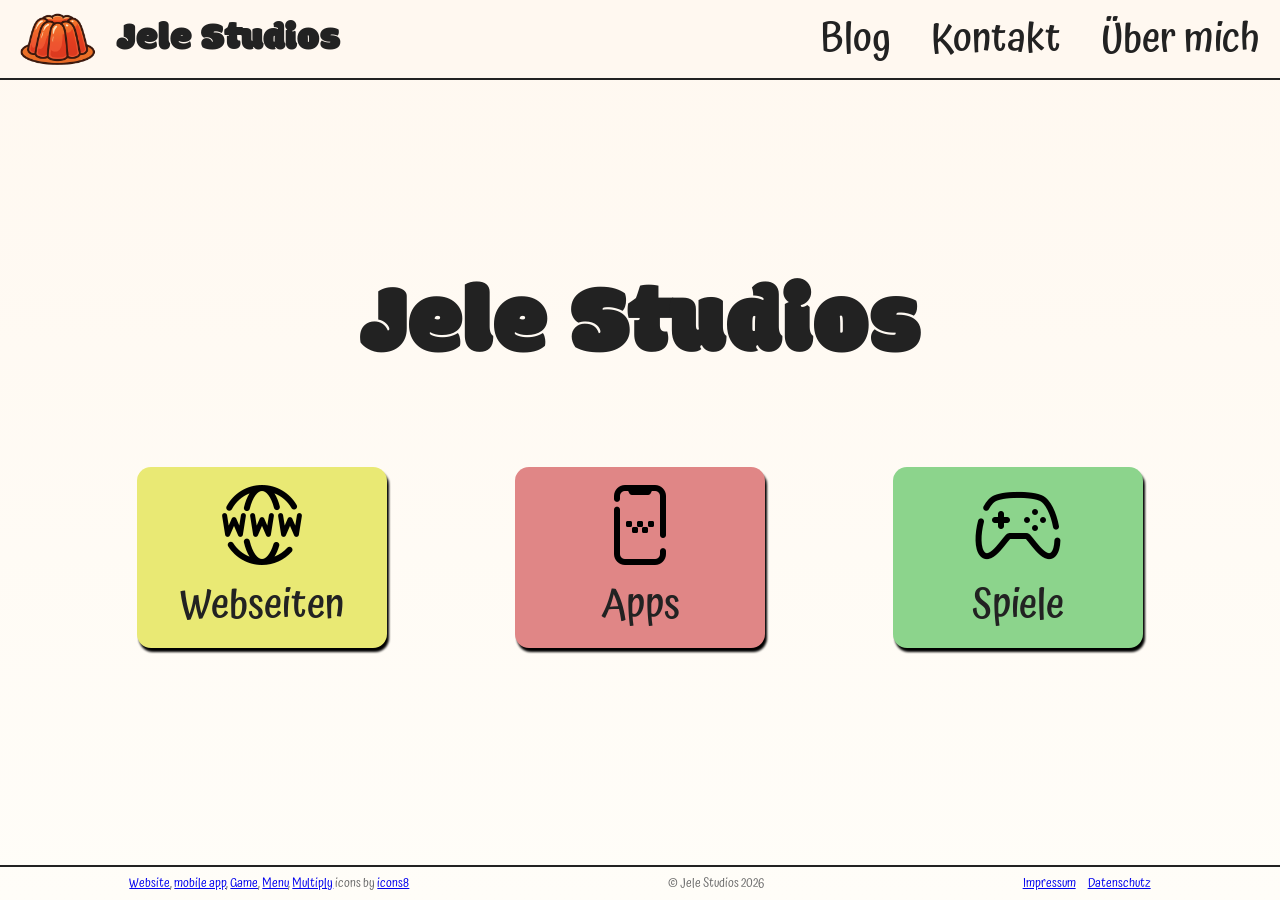
==== index.html @ 3fee3f1b "Add privacy and project pages with dynamic content rendering - Created privacy.html and privacy.js f" ====
<!doctype html>
<html lang="de">
  <head>
    <meta charset="utf-8" />
    <meta name="viewport" content="width=device-width,initial-scale=1" />
    <title>Jele Studios</title>

    <link rel="preconnect" href="https://fonts.googleapis.com" />
    <link rel="preconnect" href="https://fonts.gstatic.com" crossorigin />
    <link
      href="https://fonts.googleapis.com/css2?family=Atma:wght@300;400;500;600;700&family=Modak&display=swap"
      rel="stylesheet"
    />

    <link href="styles.css" rel="stylesheet" />
    <link rel="icon" href="icons/symbol512_transparent.ico" />
    <script src="index.js"></script>
  </head>
  <body>
    <header>
      <div class="logo-name">
        <a href="index.html">
          <img class="logo" src="icons/symbol512_transparent.png" />
          <h1 style="font-size: 40px">Jele Studios</h1>
        </a>
      </div>
      <nav id="nav">
        <div class="blog">
          <a href="blog.html"><h2>Blog</h2></a>
        </div>
        <div class="contact">
          <a href="kontakt.html"><h2>Kontakt</h2></a>
        </div>
        <div class="about">
          <a href="uebermich.html"><h2>Über mich</h2></a>
        </div>
        <div class="mobile-only">
          <hr style="border: 1px solid black; margin-inline: 20vw" />

          <div class="muted">
            <a href="Impressum.html"><h2>Impressum</h2></a>
          </div>
          <div class="muted">
            <a href="Datenschutz.html"><h2>Datenschutz</h2></a>
          </div>
          <div class="muted" style="justify-self: center">
            © Jele Studios 2026
          </div>
        </div>
      </nav>
      <button class="toggle">
        <img
          class="icon"
          src="icons/icons8-menu-96.png"
          onClick="document.getElementById('nav').style.display == 'block' ? document.getElementById('nav').style.display = 'none' : document.getElementById('nav').style.display = 'block'"
        />
      </button>
    </header>

    <main>
      <section class="overview section">
        <h1 style="font-size: 100px">Jele Studios</h1>
        <div class="container overview">
          <div class="websites">
            <a href="#webseiten"
              ><img src="icons/icons8-website-96.png" />
              <h2>Webseiten</h2></a
            >
          </div>
          <div class="apps">
            <a href="#apps"
              ><img src="icons/icons8-mobile-app-96.png" />
              <h2>Apps</h2></a
            >
          </div>
          <div class="games">
            <a href="#spiele"
              ><img src="icons/icons8-game-96.png" />
              <h2>Spiele</h2></a
            >
          </div>
        </div>
      </section>
      <!-- Webseiten -->
      <section class="section" id="webseiten">
        <h2>Webseiten</h2>
        <div class="container">
          <div class="card">
            <div class="placeholder">Noch kein Bild verfügbar</div>
            <div class="infos">
              <h3>energie-bewusstsein.de</h3>
              <div class="tech">Tech: HTML, CSS, JS, three.js, Blender</div>
              <p class="muted">
                Interaktives 3D-Modell und Wissensartikel zu Energie, Mobilität
                und mehr
              </p>
              <div class="actions">
                <dialog closedby="any" id="Energiebewusstsein" class="dialog">
                  <button
                    class="iconButton closeButton"
                    commandfor="Energiebewusstsein"
                    command="close"
                  >
                    <img class="icon" src="icons/icons8-multiply-96.png" />
                  </button>
                  <dialog-title>Details zu energie-bewusstsein.de</dialog-title>
                  <dialog-content>
                    <hr />
                    <h2>Idee und Entwicklung</h2>
                    <p>
                      Eine auf altem PHP basierte Webseite zum Thema
                      Energiebewusstsein ist in ein neues Infoportal verwandelt
                      worden. Das Kernelement ist ein interaktives 3D-Modell
                      eines Hauses mit Blender, das mit Hilfe von three.js und
                      Raycasting Tipps und Infos zu angesprochenen Elementen im
                      Modell gibt, um Nutzer zu helfen Energie, wie Strom und
                      Wasser, und folglich Kosten zu sparen.
                    </p>
                    <p>
                      Das Design wurde in Figma erstellt und zeigt drei
                      Versionen. Die finale Version wurde dann jeweils im Dark
                      Mode und in mobiler Ansicht erstellt. Links unten befindet
                      sich außerdem ein Style Guide zur Website.
                    </p>
                    <iframe
                      style="border: 1px solid rgba(0, 0, 0, 0.1)"
                      width="800"
                      height="450"
                      src="https://www.figma.com/embed?embed_host=share&url=https%3A%2F%2Fwww.figma.com%2Ffile%2FLR6TZ01XHfAm4ttpKgtgdT%2FEnergie-bewusstsein%3Fnode-id%3D0%253A1%26t%3Dx5LE9SOw8yQgk5oz-1"
                      allowfullscreen
                    ></iframe>

                    <h2>Version 2</h2>
                    <p>
                      Nach Abschluss der Bachelorarbeit und des Studiums verlief
                      sich das Projekt. Ich war aber lange nicht zufrieden
                      damit. Daher habe ich die version 2 entwickelt, bei der
                      sich das Modell und die Informationen nicht eine Seite
                      teilen, sondern das Modell seperat aufrufbar ist. Nach
                      eingehender Überlegung wurde das Modell entfernt, da es zu
                      viele Ressourcen im Browser verbraucht. Sollte in Zukunft
                      eine leichtere, schnellere Methode möglich sein, kann das
                      Modell wieder eingebunden werden.
                    </p>
                  </dialog-content>
                </dialog>
                <button
                  class="details"
                  command="show-modal"
                  commandfor="Energiebewusstsein"
                >
                  Details
                </button>
                <button class="liveLink">
                  <a href="projects/project.html?project=energie-bewusstsein"
                    >Zur Seite</a
                  >
                </button>
              </div>
            </div>
          </div>
          <div class="card">
            <div class="placeholder">Noch kein Bild verfügbar</div>
            <div class="infos">
              <h3>wanderclub-edelweiss.de</h3>
              <div class="tech">Tech: Wordpress</div>
              <p class="muted">
                Neue UX+UI implementiert mit angepasstem Wordpress-Template
              </p>
              <div class="actions">
                <dialog closedby="any" id="wanderclub" class="dialog">
                  <button
                    class="iconButton closeButton"
                    commandfor="wanderclub"
                    command="close"
                  >
                    <img class="icon" src="icons/icons8-multiply-96.png" />
                  </button>
                  <dialog-title
                    >Details zu wanderclub-edelweiss.de</dialog-title
                  >
                  <dialog-content>
                    <hr />
                    <h2>Was ist der Wanderclub Edelweiß</h2>
                    <p>
                      Der Wanderclub Edelweiß ist ein Verein in Sankt Ingbert -
                      Rohrbach, der jeden Monat Wandererungen und jährlich Feste
                      anbietet. Jede Woche finden sich zahlreiche Mitglieder und
                      Nicht-Mitglieder in der Wanderhütte ein.
                    </p>
                    <h2>Idee</h2>
                    <p>
                      Als Tochter des Schriftführers und des Verantwortlichen
                      für die Website, habe ich eine neue Version der Website
                      erstellt, die auch für jüngere und neue Mitglieder
                      interessant gestaltet ist.
                    </p>
                    <h2>Ergebnis</h2>
                  </dialog-content>
                </dialog>
                <button
                  class="details"
                  command="show-modal"
                  commandfor="wanderclub"
                >
                  Details
                </button>
                <button class="liveLink">
                  <a href="projects/project.html?project=wanderclub-edelweiss"
                    >Zur Seite</a
                  >
                </button>
              </div>
            </div>
          </div>
          <div class="card">
            <img class="image" src="images/ineedbeach.png" />
            <div class="infos">
              <h3>I need beach</h3>
              <div class="tech">Tech: HTML, CSS, JS, leaflet.js</div>
              <p class="muted">
                Web-App mit Leaflet zur Suche nach Stränden in der Umgebung
              </p>
              <div class="actions">
                <dialog closedby="any" id="beach" class="dialog">
                  <button
                    class="iconButton closeButton"
                    commandfor="beach"
                    command="close"
                  >
                    <img class="icon" src="icons/icons8-multiply-96.png" />
                  </button>
                  <dialog-title>Details zu I neeed beach</dialog-title>
                  <dialog-content>
                    <hr />
                    <h2>Idee</h2>
                    <p>
                      An einem heißen Sommertag will man doch nichts anderes als
                      an einen Strand zu fahren, das Meer zu sehen und die Sonne
                      zu genießen. Diese Webseite bietet die Möglichkeit Strände
                      in einem Radius zu suchen und verweist dann auf Google
                      Maps zur Navigation.
                    </p>
                    <h2>Ergebnis</h2>
                    <img class="image wide" src="images/ineedbeach.png" />
                    <h2>Technische Details</h2>
                    <p>
                      Das Grundgerüst wurde mit HTML, CSS und JS erstellt und
                      die Karte mit Leaflet.js implementiert. Bootstrap wurde
                      für das UI verwendet. Das Suchquery der POI ist mit
                      Overpass API und die Geodaten werden über OpenStreetMap
                      (OSM) und Nominatim abgefragt.
                    </p>
                  </dialog-content>
                </dialog>
                <button class="details" command="show-modal" commandfor="beach">
                  Details
                </button>
                <button class="liveLink">
                  <a href="projects/project.html?project=i-need-beach"
                    >Zur Seite</a
                  >
                </button>
              </div>
            </div>
          </div>
          <div class="card">
            <img class="image" src="images/countrysearch.png" />
            <div class="infos">
              <h3>Country Search / Länder Suche</h3>
              <div class="tech">Tech: React, TypeScript</div>
              <p class="muted">
                Suche und Filtern von Ländern für Urlaub oder Umzug
              </p>
              <div class="actions">
                <dialog closedby="any" id="countrysearch" class="dialog">
                  <button
                    class="iconButton closeButton"
                    commandfor="countrysearch"
                    command="close"
                  >
                    <img class="icon" src="icons/icons8-multiply-96.png" />
                  </button>
                  <dialog-title>Details zu Country Search</dialog-title>
                  <dialog-content>
                    <hr />
                    <h2>Idee</h2>
                    <p>
                      Der nächste Urlaub steht an, aber welches Land möchte man
                      besuchen? Die App bietet die Möglichkeit die Länder zu
                      filtern und zu finden. Auch wenn man umziehen möchte, kann
                      die Website helfen, das passende Land zu finden.
                      Informationen werden aus der eigenen Datenbank
                      https://github.com/Lenamm12/country_database genommen, die
                      auch noch erweitert wird.
                    </p>
                    <h2>Ergebnis</h2>
                    <img class="image wide" src="images/countrysearch.png" />
                    <h2>Technische Details</h2>
                    <p>
                      Das Grundgerüst wurde mit React mit TypeScript erstellt.
                      Das UI wird mit Material UI (MUI) implementiert.
                    </p>
                  </dialog-content>
                </dialog>
                <button
                  class="details"
                  command="show-modal"
                  commandfor="countrysearch"
                >
                  Details
                </button>
                <button class="liveLink">
                  <a href="projects/project.html?project=country-search"
                    >Zur Seite</a
                  >
                </button>
              </div>
            </div>
          </div>
        </div>
      </section>
      <!-- Apps-->
      <section class="section" id="apps">
        <h2>Apps</h2>
        <div class="container">
          <div class="card">
            <div class="statusbanner">Live</div>
            <img class="image" src="images/csv-to-healthconnect-icon.png" />
            <div class="infos">
              <h3>CSV to Health Connect</h3>
              <div class="tech">Framework: Flutter, Health Connect</div>
              <p class="muted">
                CSV-Import mit Spaltenzuordnung und Duplikatprüfung vor dem
                Upload
              </p>
              <div class="actions">
                <dialog
                  closedby="any"
                  id="csvtohealthconnect"
                  class="dialog"
                >
                  <button
                    class="iconButton closeButton"
                    commandfor="csvtohealthconnect"
                    command="close"
                  >
                    <img class="icon" src="icons/icons8-multiply-96.png" />
                  </button>
                  <dialog-title>Details zu CSV to Health Connect</dialog-title>
                  <dialog-content>
                    <hr />
                    <h2>Was ist CSV to Health Connect</h2>
                    <p>
                      Diese App importiert CSV-Daten in Google Health Connect.
                      Vor dem Upload können Spalten zugeordnet, Daten geprüft
                      und doppelte Einträge gefiltert werden.
                    </p>

                    <h2>Technische Details</h2>
                    <p>
                      Die App wurde mit Flutter entwickelt und nutzt die Health
                      Connect Schnittstelle auf Android.
                    </p>
                  </dialog-content>
                </dialog>
                <button
                  class="details"
                  command="show-modal"
                  commandfor="csvtohealthconnect"
                >
                  Details
                </button>
                <button class="liveLink">
                  <a href="projects/project.html?project=csv-to-healthconnect"
                    >Zur App</a
                  >
                </button>
              </div>
            </div>
          </div>
          <div class="card">
            <div class="statusbanner">In Arbeit</div>
            <div class="placeholder">Noch kein Bild verfügbar</div>
            <div class="infos">
              <h3>Mood Matrix</h3>
              <div class="tech">Framework: Flutter</div>
              <p class="muted">Stimmungstracker-App</p>
              <div class="actions">
                <dialog closedby="any" id="moodmatrix" class="dialog">
                  <button
                    class="iconButton closeButton"
                    commandfor="moodmatrix"
                    command="close"
                  >
                    <img class="icon" src="icons/icons8-multiply-96.png" />
                  </button>
                  <dialog-title>Details zu Mood Matrix</dialog-title>
                  <dialog-content>
                    <hr />
                    <h2>Was ist Mood Matrix</h2>
                    <p>
                      Es gibt viele Stimmungstracker auf dem Markt, aber
                      abgesehen von verschiedenen Designs unterschieden diese
                      sich vom Prinzip her kaum. Mood Matrix bietet statt dem
                      üblichen Strahl von gut bis schlecht, eine
                      differenziertere Möglichkeit. Stimmungen sind komplex und
                      manchmal lassen sich Stimmungen nicht in gut oder schlecht
                      einordnen. In der Psychologie gibt es daher schon lange
                      die Mood Matrix als hilfreiches Tool. Diese App bietet
                      auch anderen Menschen die Möglichkeit, ihre Stimmungen in
                      dieser Form zu erfassen.
                    </p>

                    <h2>Andere Stimmungstracker</h2>

                    <h2>Inspiration</h2>

                    <h2>Ergebnis</h2>

                    <h2>Technische Details</h2>
                    <p></p>
                  </dialog-content>
                </dialog>
                <button
                  class="details"
                  command="show-modal"
                  commandfor="moodmatrix"
                >
                  Details
                </button>
                <button class="liveLink">
                  <a href="projects/project.html?project=mood-matrix"
                    >Zur App</a
                  >
                </button>
              </div>
            </div>
          </div>
          <div class="card">
            <div class="statusbanner">In Arbeit</div>
            <div class="placeholder">Noch kein Bild verfügbar</div>
            <div class="infos">
              <h3>CareLog</h3>
              <div class="tech">Framework: Flutter</div>
              <p class="muted">Self care App mit Produktverwaltung</p>
              <div class="actions">
                <dialog closedby="any" id="carelog" class="dialog">
                  <button
                    class="iconButton closeButton"
                    commandfor="carelog"
                    command="close"
                  >
                    <img class="icon" src="icons/icons8-multiply-96.png" />
                  </button>
                  <dialog-title>Details zu CareLog</dialog-title>
                  <dialog-content>
                    <hr />
                    <h2>Was ist CareLog</h2>
                    <p>
                      Die grundsätzliche Idee entstand während des Studiums. In
                      einem Kurs sollte man als Abschluss-Projekt eine App mit
                      Flutter entwickeln. Ich habe mich dazu entschieden, eine
                      App zu entwickeln, die sich auf die Selbstpflege bezieht
                      und Produkte verwalten kann. Der Code war durch die
                      schnellen Flutter-Updates zwar in die Jahre gekommen, aber
                      die Idee blieb.
                    </p>

                    <h2>Notizen</h2>

                    <h2>Ergebnis</h2>

                    <h2>Technische Details</h2>
                  </dialog-content>
                </dialog>
                <button
                  class="details"
                  command="show-modal"
                  commandfor="carelog"
                >
                  Details
                </button>
                <button class="liveLink">
                  <a href="projects/project.html?project=carelog">Zur App</a>
                </button>
              </div>
            </div>
          </div>
        </div>
      </section>
      <!-- Spiele-->
      <section class="section" id="spiele">
        <h2>Spiele</h2>
        <div class="container">
          <div class="card">
            <div class="statusbanner">In Arbeit</div>
            <div class="placeholder">Noch kein Bild verfügbar</div>
            <div class="infos">
              <h3>Noch kein Titel</h3>
              <div class="tech">Engine: Godot</div>
              <p class="muted">3D-Würfel-Spiel</p>
              <div class="actions">
                <dialog closedby="any" id="wuerfel" class="dialog">
                  <button
                    class="iconButton closeButton"
                    commandfor="wuerfel"
                    command="close"
                  >
                    <img class="icon" src="icons/icons8-multiply-96.png" />
                  </button>
                  <dialog-title>Details zu 3D-Würfel-Spiel</dialog-title>
                  <dialog-content>
                    <hr />
                    <h2>Was ist das Spiel</h2>

                    <h2>Inspiration</h2>

                    <h2>Ergebnis</h2>

                    <h2>Technische Details</h2>
                  </dialog-content>
                </dialog>
                <button
                  class="details"
                  command="show-modal"
                  commandfor="wuerfel"
                >
                  Details
                </button>
                <button class="liveLink">
                  <a href="projects/project.html?project=cube-dice-game"
                    >Zum Spiel</a
                  >
                </button>
              </div>
            </div>
          </div>

          <div class="card">
            <div class="statusbanner">In Planung</div>
            <div class="placeholder">Noch kein Bild verfügbar</div>
            <div class="infos">
              <h3>Noch kein Titel</h3>
              <div class="tech">Engine: Godot</div>
              <p class="muted">
                Simulationsspiel mit Farming- und Fantasy-Elementen
              </p>
              <div class="actions">
                <dialog closedby="any" id="Simulationsspiel" class="dialog">
                  <button
                    class="iconButton closeButton"
                    commandfor="Simulationsspiel"
                    command="close"
                  >
                    <img class="icon" src="icons/icons8-multiply-96.png" />
                  </button>
                  <dialog-title>Details zu Simulationsspiel</dialog-title>
                  <dialog-content>
                    <hr />
                  </dialog-content>
                </dialog>
                <button
                  class="details"
                  command="show-modal"
                  commandfor="Simulationsspiel"
                >
                  Details
                </button>
                <button class="liveLink">
                  <a href="projects/project.html?project=fantasy-farm-sim"
                    >Zum Spiel</a
                  >
                </button>
              </div>
            </div>
          </div>
        </div>
      </section>
    </main>

    <footer>
      <div class="">
        <a target="_blank" href="https://icons8.com/icon/n6USRcw50J0j/website"
          >Website</a
        >,
        <a
          target="_blank"
          href="https://icons8.com/icon/AVfKlz7qPPxg/mobile-taxi-service"
          >mobile app</a
        >,
        <a
          target="_blank"
          href="https://icons8.com/icon/gp2EGUQ15At9/game-controller"
          >Game</a
        >,
        <a target="_blank" href="https://icons8.com/icon/lPZm1KMY52UO/menu"
          >Menu</a
        >,
        <a target="_blank" href="https://icons8.com/icon/3UxsQ76R3U6X/multiply"
          >Multiply</a
        >
        icons by
        <a target="_blank" href="https://icons8.com">icons8</a>
      </div>
      <div class="row">
        <div class="muted">© Jele Studios 2026</div>
      </div>
      <div class="row">
        <div class="muted"><a href="Impressum.html">Impressum</a></div>
        <div class="muted"><a href="Datenschutz.html">Datenschutz</a></div>
      </div>
    </footer>
  </body>
</html>
---- styles.css ----
:root {
  --bg: #fff8f0;
  --card: #ffffff;
  --accent: #ff6b35;
  --muted: #6b6b6b;
  --radius: 14px;
  --maxw: 1100px;
  --red: #e08686;
  --yellow: #e9e974;
  --green: #8cd48c;
  --black: #222;
}

/* Fonts */
.modak-regular {
  font-family: "Modak", system-ui;
  font-weight: 400;
  font-style: normal;
}

.atma-regular,
* {
  font-family: "Atma", system-ui;
  font-weight: 400;
  font-style: normal;
}

.atma-light {
  font-family: "Atma", system-ui;
  font-weight: 300;
  font-style: normal;
}

.atma-medium,
h2,
dialog-title {
  font-family: "Atma", system-ui;
  font-weight: 500;
  font-style: normal;
}

.atma-semibold {
  font-family: "Atma", system-ui;
  font-weight: 600;
  font-style: normal;
}

.atma-bold {
  font-family: "Atma", system-ui;
  font-weight: 700;
  font-style: normal;
}

* {
  box-sizing: border-box;
}

html {
  height: 100%;
}

body {
  margin: 0;
  background: linear-gradient(180deg, var(--bg), #fffdf8);
  color: #222;
  height: 100%;
  overflow: hidden;
  display: flex;
  flex-direction: column;
}

.logo {
  width: 76px;
  height: 76px;
}
.logo svg {
  width: 56px;
  height: 56px;
}
h1 {
  font-family: "Modak", system-ui;
  font-weight: 400;
  font-style: normal;
  text-align: center;
  text-decoration: none;
  color: var(--black);
  border: none;
}

h1,
h2 {
  font-size: 40px;
  width: 100%;
  margin: 0;
}

p.lead {
  margin: 6px 0 0;
  color: var(--muted);
  font-size: 14px;
}

.btn {
  background: var(--card);
  padding: 8px 12px;
  border-radius: 10px;
  border: 1px solid rgba(0, 0, 0, 0.06);
  font-weight: 600;
  cursor: pointer;
}

main {
  margin-top: 80px;
  scroll-snap-type: y mandatory;
  overflow: scroll;
  scrollbar-width: none;
  height: 100%;
}

#main {
  margin-inline: 10%;
  scroll-snap-type: none;
  padding-bottom: 30px;
}

#main > h1 {
  text-align: center;
}

#main > h2 {
  text-align: left;
  padding-top: 20px;
}

.section {
  height: inherit;
  display: flex;
  flex-direction: column;
  overflow: auto;
  scroll-snap-align: start;
  margin: 0 auto;
  padding: 20px;
  align-items: center;
  gap: 20px;
  justify-content: center;
}

.section .container {
  display: flex;
  flex-direction: row;
  gap: 20px;
  overflow-x: auto;
  overflow-y: hidden;
  width: 100%;
  max-width: 1400px;
}

.section h2 {
  text-align: center;
}

.card {
  background: var(--card);
  border-radius: 12px;
  padding: 16px;
  box-shadow: 0 6px 18px rgba(18, 18, 18, 0.06);
  border: 1px solid rgba(0, 0, 0, 0.03);
  width: 50%;
  position: relative;
  overflow: hidden;
}
.card h3,
dialog-title {
  margin: 0 0 8px;
  font-size: 20px;
}
.tech {
  font-size: 13px;
  color: var(--muted);
  margin-bottom: 10px;
}
.placeholder {
  width: 100%;
  height: 200px;
  background: #f5f5f5;
  border-radius: 10px;
  display: flex;
  align-items: center;
  justify-content: center;
  color: var(--muted);
  font-size: 13px;
  margin-bottom: 12px;
}
.image {
  width: 100%;
  height: 200px;
  border-radius: 10px;
  object-fit: cover;
}

.wide,
.full {
  width: 100%;
  height: auto;
}

.actions {
  display: flex;
  gap: 8px;
  margin-top: 12px;
}
.liveLink {
  background-color: var(--muted);
  color: white;
  padding: 8px 12px;
  border-radius: 10px;
  border: none;
  cursor: pointer;
}
.liveLink:has(a) {
  background-color: var(--black);
}
.liveLink a {
  color: inherit;
  text-decoration: inherit;
  font-weight: 600;
}
.details {
  background: transparent;
  border: 2px solid rgba(0, 0, 0, 1);
  padding: 8px 12px;
  border-radius: 10px;
  cursor: pointer;
  color: var(--black);
  font-weight: 600;
}

footer {
  font-size: 13px;
  color: var(--muted);
  text-align: center;
  height: 40px;
  border-top: #222 2px solid;
  display: flex;
  justify-content: space-around;
  align-items: center;
}
.row {
  display: flex;
  gap: 12px;
  align-items: center;
  justify-content: center;
}

.overview .container {
  height: 30vh;
  width: 100%;
  display: flex;
  align-items: center;
  justify-content: center;
  gap: 10vw;
  padding: 0 20px;
}
.overview .container div {
  width: 250px;
}

.overview .container div {
  border-radius: var(--radius);
  padding: 10px;
  filter: drop-shadow(2px 4px 1px black);
}
.overview .container div:hover {
  filter: drop-shadow(1px 2px 1px black);
  transform: scale(1.1);
}

.overview .container div a,
nav div a {
  display: flex;
  flex-direction: column;
  align-items: center;
  color: var(--black);
  text-decoration: none;
  font-weight: bold;
}
.overview .container img,
nav img {
  width: 10vw;
  height: auto;
  max-width: 96px;
}
.websites {
  background-color: var(--yellow);
}
.apps {
  background-color: var(--red);
}
.games {
  background-color: var(--green);
}
.contact,
.about,
.blog,
nav > * {
  background-color: var(--bg);
}

header {
  position: fixed;
  height: 80px;
  display: flex;
  flex-direction: row;
  align-items: center;
  justify-content: space-between;
  top: 0;
  width: 100%;
  background-color: var(--bg);
  z-index: 10;
  padding-inline: 20px;
  border-bottom: #222 2px solid;
}
header * {
  display: flex;
  flex-direction: row;
  align-items: center;
  justify-content: center;
  gap: 40px;
}

.logo-name * {
  font-size: 24px;
  gap: 20px;
  color: inherit;
  text-decoration: none;
}

.section#spiele {
  background-color: var(--green);
}
.section#apps {
  background-color: var(--red);
}
.section#webseiten {
  background-color: var(--yellow);
}

.statusbanner {
  position: absolute;
  rotate: 40deg;
  background-color: grey;
  padding: 5px 50px;
  color: white;
  right: -35px;
}

.profile-pic {
  border-radius: 20px;
  width: 100%;
  max-width: 200px;
  margin-right: 10px;
}

.toggle,
.iconButton {
  display: none;
  width: 40px;
  height: 40px;
  cursor: pointer;
  background: none;
  border: none;
  padding-inline: 0;
}

.toggle img,
.icon {
  width: 100%;
  height: 100%;
}

.mobile-only {
  display: none;
}

input,
textarea {
  width: 100%;
  background-color: transparent;
  color: var(--black);
  font-size: 24px;
  padding-top: 10px;
  padding-bottom: 10px;
  padding: 8px 12px;
  border-radius: 10px;
  border: 1px solid rgba(0, 0, 0, 0.3);
  margin-bottom: 10px;
  font-weight: 600;
  cursor: pointer;
}

input:focus {
  outline: 0;
  box-shadow: none;
}

.dialog {
  width: 80%;
  height: 80%;
  margin: 10%;
  background-color: var(--bg);
}

.dialog h2 {
  font-size: 24px;
  font-weight: bold;
  text-align: left;
  margin-top: 20px;
}

@media (max-width: 480px) {
  .wrap {
    padding: 16px;
  }
  .logo {
    width: 56px;
    height: 56px;
  }
}

@media screen and (max-width: 1000px) {
  .section .container {
    padding-bottom: 10px;
    width: unset;
    margin-left: 20px;
    align-self: normal;
    scrollbar-color: var(--bg) transparent;
    scrollbar-width: thin;
  }

  .overview .container {
    flex-direction: column;
    height: 80vh;
    gap: 3%;
    justify-content: flex-start;
    overflow: none;
  }

  .section .container .card {
    width: 100%;
    height: stretch;
    min-width: 300px;
  }

  .card .infos {
    display: flex;
    flex-direction: column;
    justify-content: space-around;
    height: 50%;
  }
}

@media screen and (max-width: 800px) {
  header > * {
    gap: 20px;
  }

  header h1 {
    font-size: 35px !important;
  }

  h1 {
    font-size: 40px !important;
  }

  nav {
    display: none;
    position: fixed;
    top: 80px;
    left: 0;
    width: 100vw;
    height: 100vh;
    background-color: var(--bg);
    flex-direction: column;
    align-items: center;
    justify-content: center;
    gap: 40px;
  }

  .toggle {
    display: block;
  }

  footer {
    display: none;
  }

  .mobile-only {
    display: block;
  }

  .row {
    flex-direction: column;
  }
}
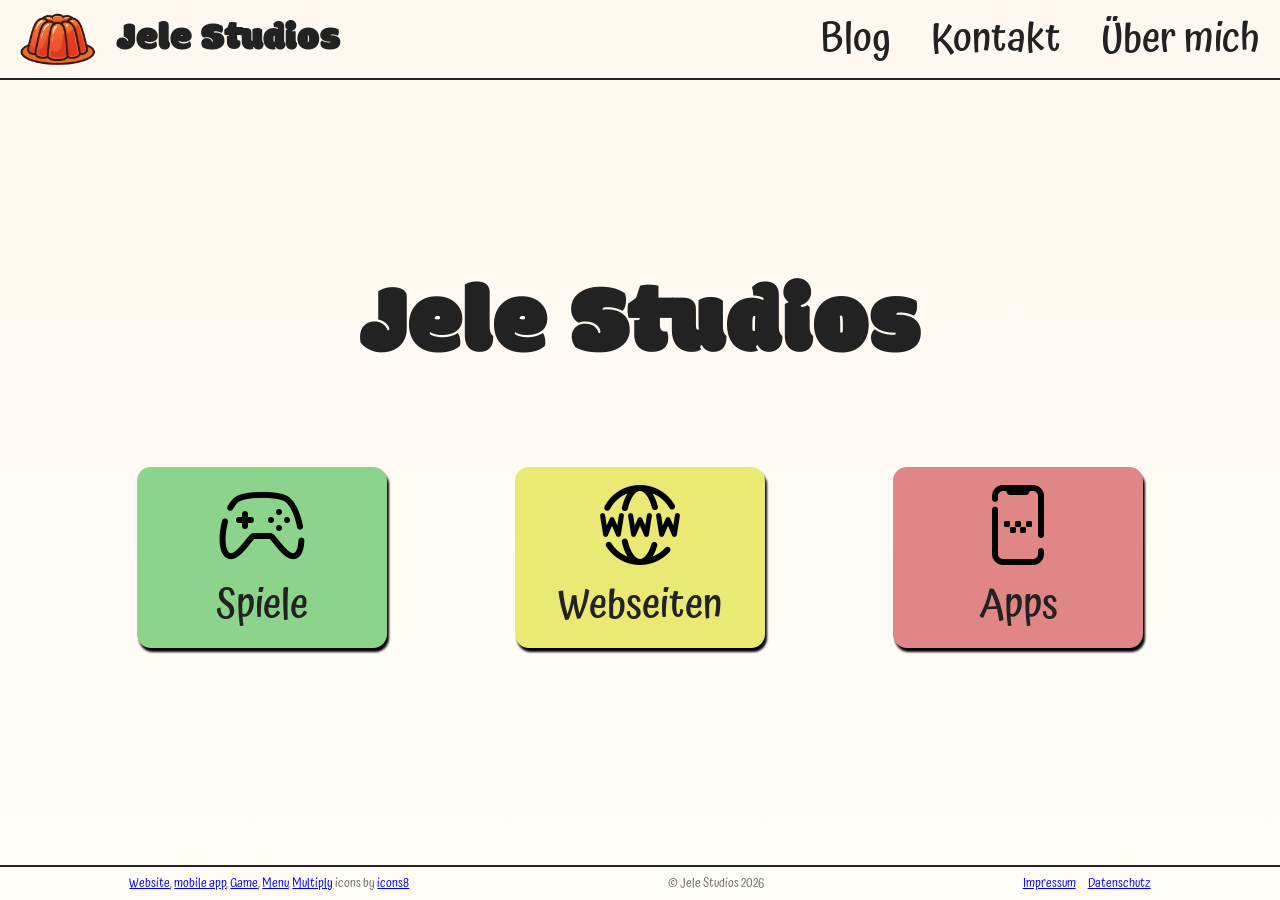
==== commit 6992b4f4: "Change order, remove old dialogs, add games" ====
--- a/index.html
+++ b/index.html
@@ -1,4 +1,4 @@
-<!doctype html>
+﻿<!doctype html>
 <html lang="de">
   <head>
     <meta charset="utf-8" />
@@ -61,6 +61,12 @@
       <section class="overview section">
         <h1 style="font-size: 100px">Jele Studios</h1>
         <div class="container overview">
+          <div class="games">
+            <a href="#spiele"
+              ><img src="icons/icons8-game-96.png" />
+              <h2>Spiele</h2></a
+            >
+          </div>
           <div class="websites">
             <a href="#webseiten"
               ><img src="icons/icons8-website-96.png" />
@@ -73,11 +79,70 @@
               <h2>Apps</h2></a
             >
           </div>
-          <div class="games">
-            <a href="#spiele"
-              ><img src="icons/icons8-game-96.png" />
-              <h2>Spiele</h2></a
-            >
+        </div>
+      </section>
+      <!-- Spiele-->
+      <section class="section" id="spiele">
+        <h2>Spiele</h2>
+        <div class="container">
+          <div class="card">
+            <!-- <div class="statusbanner">In Arbeit</div> -->
+            <div class="placeholder">Noch kein Bild verfügbar</div>
+            <div class="infos">
+              <h3>Spiele auf itch.io</h3>
+              <div class="tech">Engine: Web-basiert</div>
+              <p class="muted">
+                Mehrere kleine Spiele zum Testen und für Game Jams
+              </p>
+              <div class="actions">
+                <!--   <a class="details" href="projects/project.html?project=itchio"
+                  >Details</a
+                > -->
+                <a
+                  class="liveLink"
+                  href="https://jelestudios.itch.io/"
+                  target="_blank"
+                  rel="noreferrer"
+                  >Zur Website</a
+                >
+              </div>
+            </div>
+          </div>
+
+          <div class="card">
+            <div class="statusbanner">In Arbeit</div>
+            <div class="placeholder">Noch kein Bild verfügbar</div>
+            <div class="infos">
+              <h3>Noch kein Titel</h3>
+              <div class="tech">Engine: Godot</div>
+              <p class="muted">3D-Würfel-Spiel</p>
+              <div class="actions">
+                <a
+                  class="details"
+                  href="projects/project.html?project=cube-dice-game"
+                  >Details</a
+                >
+              </div>
+            </div>
+          </div>
+
+          <div class="card">
+            <div class="statusbanner">In Planung</div>
+            <div class="placeholder">Noch kein Bild verfügbar</div>
+            <div class="infos">
+              <h3>Noch kein Titel</h3>
+              <div class="tech">Engine: Godot</div>
+              <p class="muted">
+                Simulationsspiel mit Farming- und Fantasy-Elementen
+              </p>
+              <div class="actions">
+                <a
+                  class="details"
+                  href="projects/project.html?project=fantasy-farm-sim"
+                  >Details</a
+                >
+              </div>
+            </div>
           </div>
         </div>
       </section>
@@ -95,67 +160,18 @@
                 und mehr
               </p>
               <div class="actions">
-                <dialog closedby="any" id="Energiebewusstsein" class="dialog">
-                  <button
-                    class="iconButton closeButton"
-                    commandfor="Energiebewusstsein"
-                    command="close"
-                  >
-                    <img class="icon" src="icons/icons8-multiply-96.png" />
-                  </button>
-                  <dialog-title>Details zu energie-bewusstsein.de</dialog-title>
-                  <dialog-content>
-                    <hr />
-                    <h2>Idee und Entwicklung</h2>
-                    <p>
-                      Eine auf altem PHP basierte Webseite zum Thema
-                      Energiebewusstsein ist in ein neues Infoportal verwandelt
-                      worden. Das Kernelement ist ein interaktives 3D-Modell
-                      eines Hauses mit Blender, das mit Hilfe von three.js und
-                      Raycasting Tipps und Infos zu angesprochenen Elementen im
-                      Modell gibt, um Nutzer zu helfen Energie, wie Strom und
-                      Wasser, und folglich Kosten zu sparen.
-                    </p>
-                    <p>
-                      Das Design wurde in Figma erstellt und zeigt drei
-                      Versionen. Die finale Version wurde dann jeweils im Dark
-                      Mode und in mobiler Ansicht erstellt. Links unten befindet
-                      sich außerdem ein Style Guide zur Website.
-                    </p>
-                    <iframe
-                      style="border: 1px solid rgba(0, 0, 0, 0.1)"
-                      width="800"
-                      height="450"
-                      src="https://www.figma.com/embed?embed_host=share&url=https%3A%2F%2Fwww.figma.com%2Ffile%2FLR6TZ01XHfAm4ttpKgtgdT%2FEnergie-bewusstsein%3Fnode-id%3D0%253A1%26t%3Dx5LE9SOw8yQgk5oz-1"
-                      allowfullscreen
-                    ></iframe>
-
-                    <h2>Version 2</h2>
-                    <p>
-                      Nach Abschluss der Bachelorarbeit und des Studiums verlief
-                      sich das Projekt. Ich war aber lange nicht zufrieden
-                      damit. Daher habe ich die version 2 entwickelt, bei der
-                      sich das Modell und die Informationen nicht eine Seite
-                      teilen, sondern das Modell seperat aufrufbar ist. Nach
-                      eingehender Überlegung wurde das Modell entfernt, da es zu
-                      viele Ressourcen im Browser verbraucht. Sollte in Zukunft
-                      eine leichtere, schnellere Methode möglich sein, kann das
-                      Modell wieder eingebunden werden.
-                    </p>
-                  </dialog-content>
-                </dialog>
-                <button
-                  class="details"
-                  command="show-modal"
-                  commandfor="Energiebewusstsein"
-                >
-                  Details
-                </button>
-                <button class="liveLink">
-                  <a href="projects/project.html?project=energie-bewusstsein"
-                    >Zur Seite</a
-                  >
-                </button>
+                <a
+                  class="details"
+                  href="projects/project.html?project=energie-bewusstsein"
+                  >Details</a
+                >
+                <a
+                  class="liveLink"
+                  href="https://energie-bewusstsein.de"
+                  target="_blank"
+                  rel="noreferrer"
+                  >Zur Website</a
+                >
               </div>
             </div>
           </div>
@@ -168,48 +184,18 @@
                 Neue UX+UI implementiert mit angepasstem Wordpress-Template
               </p>
               <div class="actions">
-                <dialog closedby="any" id="wanderclub" class="dialog">
-                  <button
-                    class="iconButton closeButton"
-                    commandfor="wanderclub"
-                    command="close"
-                  >
-                    <img class="icon" src="icons/icons8-multiply-96.png" />
-                  </button>
-                  <dialog-title
-                    >Details zu wanderclub-edelweiss.de</dialog-title
-                  >
-                  <dialog-content>
-                    <hr />
-                    <h2>Was ist der Wanderclub Edelweiß</h2>
-                    <p>
-                      Der Wanderclub Edelweiß ist ein Verein in Sankt Ingbert -
-                      Rohrbach, der jeden Monat Wandererungen und jährlich Feste
-                      anbietet. Jede Woche finden sich zahlreiche Mitglieder und
-                      Nicht-Mitglieder in der Wanderhütte ein.
-                    </p>
-                    <h2>Idee</h2>
-                    <p>
-                      Als Tochter des Schriftführers und des Verantwortlichen
-                      für die Website, habe ich eine neue Version der Website
-                      erstellt, die auch für jüngere und neue Mitglieder
-                      interessant gestaltet ist.
-                    </p>
-                    <h2>Ergebnis</h2>
-                  </dialog-content>
-                </dialog>
-                <button
-                  class="details"
-                  command="show-modal"
-                  commandfor="wanderclub"
-                >
-                  Details
-                </button>
-                <button class="liveLink">
-                  <a href="projects/project.html?project=wanderclub-edelweiss"
-                    >Zur Seite</a
-                  >
-                </button>
+                <a
+                  class="details"
+                  href="projects/project.html?project=wanderclub-edelweiss"
+                  >Details</a
+                >
+                <a
+                  class="liveLink"
+                  href="https://wanderclub-edelweiss.de"
+                  target="_blank"
+                  rel="noreferrer"
+                  >Zur Website</a
+                >
               </div>
             </div>
           </div>
@@ -222,45 +208,18 @@
                 Web-App mit Leaflet zur Suche nach Stränden in der Umgebung
               </p>
               <div class="actions">
-                <dialog closedby="any" id="beach" class="dialog">
-                  <button
-                    class="iconButton closeButton"
-                    commandfor="beach"
-                    command="close"
-                  >
-                    <img class="icon" src="icons/icons8-multiply-96.png" />
-                  </button>
-                  <dialog-title>Details zu I neeed beach</dialog-title>
-                  <dialog-content>
-                    <hr />
-                    <h2>Idee</h2>
-                    <p>
-                      An einem heißen Sommertag will man doch nichts anderes als
-                      an einen Strand zu fahren, das Meer zu sehen und die Sonne
-                      zu genießen. Diese Webseite bietet die Möglichkeit Strände
-                      in einem Radius zu suchen und verweist dann auf Google
-                      Maps zur Navigation.
-                    </p>
-                    <h2>Ergebnis</h2>
-                    <img class="image wide" src="images/ineedbeach.png" />
-                    <h2>Technische Details</h2>
-                    <p>
-                      Das Grundgerüst wurde mit HTML, CSS und JS erstellt und
-                      die Karte mit Leaflet.js implementiert. Bootstrap wurde
-                      für das UI verwendet. Das Suchquery der POI ist mit
-                      Overpass API und die Geodaten werden über OpenStreetMap
-                      (OSM) und Nominatim abgefragt.
-                    </p>
-                  </dialog-content>
-                </dialog>
-                <button class="details" command="show-modal" commandfor="beach">
-                  Details
-                </button>
-                <button class="liveLink">
-                  <a href="projects/project.html?project=i-need-beach"
-                    >Zur Seite</a
-                  >
-                </button>
+                <a
+                  class="details"
+                  href="projects/project.html?project=i-need-beach"
+                  >Details</a
+                >
+                <a
+                  class="liveLink"
+                  href="https://lenamm12.github.io/iNeedBeach/"
+                  target="_blank"
+                  rel="noreferrer"
+                  >Zur Website</a
+                >
               </div>
             </div>
           </div>
@@ -273,48 +232,18 @@
                 Suche und Filtern von Ländern für Urlaub oder Umzug
               </p>
               <div class="actions">
-                <dialog closedby="any" id="countrysearch" class="dialog">
-                  <button
-                    class="iconButton closeButton"
-                    commandfor="countrysearch"
-                    command="close"
-                  >
-                    <img class="icon" src="icons/icons8-multiply-96.png" />
-                  </button>
-                  <dialog-title>Details zu Country Search</dialog-title>
-                  <dialog-content>
-                    <hr />
-                    <h2>Idee</h2>
-                    <p>
-                      Der nächste Urlaub steht an, aber welches Land möchte man
-                      besuchen? Die App bietet die Möglichkeit die Länder zu
-                      filtern und zu finden. Auch wenn man umziehen möchte, kann
-                      die Website helfen, das passende Land zu finden.
-                      Informationen werden aus der eigenen Datenbank
-                      https://github.com/Lenamm12/country_database genommen, die
-                      auch noch erweitert wird.
-                    </p>
-                    <h2>Ergebnis</h2>
-                    <img class="image wide" src="images/countrysearch.png" />
-                    <h2>Technische Details</h2>
-                    <p>
-                      Das Grundgerüst wurde mit React mit TypeScript erstellt.
-                      Das UI wird mit Material UI (MUI) implementiert.
-                    </p>
-                  </dialog-content>
-                </dialog>
-                <button
-                  class="details"
-                  command="show-modal"
-                  commandfor="countrysearch"
-                >
-                  Details
-                </button>
-                <button class="liveLink">
-                  <a href="projects/project.html?project=country-search"
-                    >Zur Seite</a
-                  >
-                </button>
+                <a
+                  class="details"
+                  href="projects/project.html?project=country-search"
+                  >Details</a
+                >
+                <a
+                  class="liveLink"
+                  href="https://lenamm12.github.io/country-search/"
+                  target="_blank"
+                  rel="noreferrer"
+                  >Zur Website</a
+                >
               </div>
             </div>
           </div>
@@ -326,7 +255,12 @@
         <div class="container">
           <div class="card">
             <div class="statusbanner">Live</div>
-            <img class="image" src="images/csv-to-healthconnect-icon.png" />
+            <img
+              class="cardProjectIcon"
+              src="images/csv-to-healthconnect-icon.png"
+              alt="CSV to Health Connect icon"
+            />
+            <img class="image" src="images/csv-de.png" />
             <div class="infos">
               <h3>CSV to Health Connect</h3>
               <div class="tech">Framework: Flutter, Health Connect</div>
@@ -335,243 +269,109 @@
                 Upload
               </p>
               <div class="actions">
-                <dialog
-                  closedby="any"
-                  id="csvtohealthconnect"
-                  class="dialog"
-                >
-                  <button
-                    class="iconButton closeButton"
-                    commandfor="csvtohealthconnect"
-                    command="close"
-                  >
-                    <img class="icon" src="icons/icons8-multiply-96.png" />
-                  </button>
-                  <dialog-title>Details zu CSV to Health Connect</dialog-title>
-                  <dialog-content>
-                    <hr />
-                    <h2>Was ist CSV to Health Connect</h2>
-                    <p>
-                      Diese App importiert CSV-Daten in Google Health Connect.
-                      Vor dem Upload können Spalten zugeordnet, Daten geprüft
-                      und doppelte Einträge gefiltert werden.
-                    </p>
-
-                    <h2>Technische Details</h2>
-                    <p>
-                      Die App wurde mit Flutter entwickelt und nutzt die Health
-                      Connect Schnittstelle auf Android.
-                    </p>
-                  </dialog-content>
-                </dialog>
-                <button
-                  class="details"
-                  command="show-modal"
-                  commandfor="csvtohealthconnect"
-                >
-                  Details
-                </button>
-                <button class="liveLink">
-                  <a href="projects/project.html?project=csv-to-healthconnect"
-                    >Zur App</a
-                  >
-                </button>
-              </div>
-            </div>
-          </div>
+                <a
+                  class="details"
+                  href="projects/project.html?project=csv-to-healthconnect"
+                  >Details</a
+                >
+                <a
+                  class="liveLink"
+                  href="https://play.google.com/store/apps/details?id=de.jelestudios.csv_to_healthconnect"
+                  target="_blank"
+                  rel="noreferrer"
+                  >Zur App</a
+                >
+              </div>
+            </div>
+          </div>
+
           <div class="card">
             <div class="statusbanner">In Arbeit</div>
+            <img
+              class="cardProjectIcon"
+              src="images/mood-matrix-icon.png"
+              alt="Mood Matrix icon"
+            />
             <div class="placeholder">Noch kein Bild verfügbar</div>
             <div class="infos">
               <h3>Mood Matrix</h3>
-              <div class="tech">Framework: Flutter</div>
-              <p class="muted">Stimmungstracker-App</p>
-              <div class="actions">
-                <dialog closedby="any" id="moodmatrix" class="dialog">
-                  <button
-                    class="iconButton closeButton"
-                    commandfor="moodmatrix"
-                    command="close"
-                  >
-                    <img class="icon" src="icons/icons8-multiply-96.png" />
-                  </button>
-                  <dialog-title>Details zu Mood Matrix</dialog-title>
-                  <dialog-content>
-                    <hr />
-                    <h2>Was ist Mood Matrix</h2>
-                    <p>
-                      Es gibt viele Stimmungstracker auf dem Markt, aber
-                      abgesehen von verschiedenen Designs unterschieden diese
-                      sich vom Prinzip her kaum. Mood Matrix bietet statt dem
-                      üblichen Strahl von gut bis schlecht, eine
-                      differenziertere Möglichkeit. Stimmungen sind komplex und
-                      manchmal lassen sich Stimmungen nicht in gut oder schlecht
-                      einordnen. In der Psychologie gibt es daher schon lange
-                      die Mood Matrix als hilfreiches Tool. Diese App bietet
-                      auch anderen Menschen die Möglichkeit, ihre Stimmungen in
-                      dieser Form zu erfassen.
-                    </p>
-
-                    <h2>Andere Stimmungstracker</h2>
-
-                    <h2>Inspiration</h2>
-
-                    <h2>Ergebnis</h2>
-
-                    <h2>Technische Details</h2>
-                    <p></p>
-                  </dialog-content>
-                </dialog>
-                <button
-                  class="details"
-                  command="show-modal"
-                  commandfor="moodmatrix"
-                >
-                  Details
-                </button>
-                <button class="liveLink">
-                  <a href="projects/project.html?project=mood-matrix"
-                    >Zur App</a
-                  >
-                </button>
-              </div>
-            </div>
-          </div>
+              <div class="tech">Framework: Flutter, Firebase</div>
+              <p class="muted">
+                Stimmungstracker mit Mood-Matrix, Verlauf und Diagrammen
+              </p>
+              <div class="actions">
+                <a
+                  class="details"
+                  href="projects/project.html?project=mood-matrix"
+                  >Details</a
+                >
+                <a
+                  class="liveLink"
+                  href="https://play.google.com/store/apps/details?id=de.jelestudios.moodmatrix"
+                  target="_blank"
+                  rel="noreferrer"
+                  >Zur App</a
+                >
+              </div>
+            </div>
+          </div>
+
           <div class="card">
             <div class="statusbanner">In Arbeit</div>
+            <img
+              class="cardProjectIcon"
+              src="images/carelog-icon.png"
+              alt="CareLog icon"
+            />
             <div class="placeholder">Noch kein Bild verfügbar</div>
             <div class="infos">
               <h3>CareLog</h3>
-              <div class="tech">Framework: Flutter</div>
-              <p class="muted">Self care App mit Produktverwaltung</p>
-              <div class="actions">
-                <dialog closedby="any" id="carelog" class="dialog">
-                  <button
-                    class="iconButton closeButton"
-                    commandfor="carelog"
-                    command="close"
-                  >
-                    <img class="icon" src="icons/icons8-multiply-96.png" />
-                  </button>
-                  <dialog-title>Details zu CareLog</dialog-title>
-                  <dialog-content>
-                    <hr />
-                    <h2>Was ist CareLog</h2>
-                    <p>
-                      Die grundsätzliche Idee entstand während des Studiums. In
-                      einem Kurs sollte man als Abschluss-Projekt eine App mit
-                      Flutter entwickeln. Ich habe mich dazu entschieden, eine
-                      App zu entwickeln, die sich auf die Selbstpflege bezieht
-                      und Produkte verwalten kann. Der Code war durch die
-                      schnellen Flutter-Updates zwar in die Jahre gekommen, aber
-                      die Idee blieb.
-                    </p>
-
-                    <h2>Notizen</h2>
-
-                    <h2>Ergebnis</h2>
-
-                    <h2>Technische Details</h2>
-                  </dialog-content>
-                </dialog>
-                <button
-                  class="details"
-                  command="show-modal"
-                  commandfor="carelog"
-                >
-                  Details
-                </button>
-                <button class="liveLink">
-                  <a href="projects/project.html?project=carelog">Zur App</a>
-                </button>
-              </div>
-            </div>
-          </div>
-        </div>
-      </section>
-      <!-- Spiele-->
-      <section class="section" id="spiele">
-        <h2>Spiele</h2>
-        <div class="container">
+              <div class="tech">Framework: Flutter, Firebase, SQLite</div>
+              <p class="muted">
+                Self-Care-App mit Produktverwaltung, Routinen und Kalender
+              </p>
+              <div class="actions">
+                <a class="details" href="projects/project.html?project=carelog"
+                  >Details</a
+                >
+                <a
+                  class="liveLink"
+                  href="https://play.google.com/store/apps/details?id=de.jelestudios.carelog"
+                  target="_blank"
+                  rel="noreferrer"
+                  >Zur App</a
+                >
+              </div>
+            </div>
+          </div>
+
           <div class="card">
             <div class="statusbanner">In Arbeit</div>
-            <div class="placeholder">Noch kein Bild verfügbar</div>
-            <div class="infos">
-              <h3>Noch kein Titel</h3>
-              <div class="tech">Engine: Godot</div>
-              <p class="muted">3D-Würfel-Spiel</p>
-              <div class="actions">
-                <dialog closedby="any" id="wuerfel" class="dialog">
-                  <button
-                    class="iconButton closeButton"
-                    commandfor="wuerfel"
-                    command="close"
-                  >
-                    <img class="icon" src="icons/icons8-multiply-96.png" />
-                  </button>
-                  <dialog-title>Details zu 3D-Würfel-Spiel</dialog-title>
-                  <dialog-content>
-                    <hr />
-                    <h2>Was ist das Spiel</h2>
-
-                    <h2>Inspiration</h2>
-
-                    <h2>Ergebnis</h2>
-
-                    <h2>Technische Details</h2>
-                  </dialog-content>
-                </dialog>
-                <button
-                  class="details"
-                  command="show-modal"
-                  commandfor="wuerfel"
-                >
-                  Details
-                </button>
-                <button class="liveLink">
-                  <a href="projects/project.html?project=cube-dice-game"
-                    >Zum Spiel</a
-                  >
-                </button>
-              </div>
-            </div>
-          </div>
-
-          <div class="card">
-            <div class="statusbanner">In Planung</div>
-            <div class="placeholder">Noch kein Bild verfügbar</div>
-            <div class="infos">
-              <h3>Noch kein Titel</h3>
-              <div class="tech">Engine: Godot</div>
-              <p class="muted">
-                Simulationsspiel mit Farming- und Fantasy-Elementen
-              </p>
-              <div class="actions">
-                <dialog closedby="any" id="Simulationsspiel" class="dialog">
-                  <button
-                    class="iconButton closeButton"
-                    commandfor="Simulationsspiel"
-                    command="close"
-                  >
-                    <img class="icon" src="icons/icons8-multiply-96.png" />
-                  </button>
-                  <dialog-title>Details zu Simulationsspiel</dialog-title>
-                  <dialog-content>
-                    <hr />
-                  </dialog-content>
-                </dialog>
-                <button
-                  class="details"
-                  command="show-modal"
-                  commandfor="Simulationsspiel"
-                >
-                  Details
-                </button>
-                <button class="liveLink">
-                  <a href="projects/project.html?project=fantasy-farm-sim"
-                    >Zum Spiel</a
-                  >
-                </button>
+            <!--             <img
+              class="cardProjectIcon"
+              src="images/throwback-icon.png"
+              alt="Throwback icon"
+            /> -->
+            <div class="placeholder">Noch kein Bild verfügbar</div>
+            <div class="infos">
+              <h3>Throwback</h3>
+              <div class="tech">Framework: Flutter, Firebase</div>
+              <p class="muted">
+                Private Social-Media-App mit Gruppen, Seiten und Medien
+              </p>
+              <div class="actions">
+                <a
+                  class="details"
+                  href="projects/project.html?project=throwback"
+                  >Details</a
+                >
+                <a
+                  class="liveLink"
+                  href="https://play.google.com/store/apps/details?id=de.jelestudios.throwback"
+                  target="_blank"
+                  rel="noreferrer"
+                  >Zur App</a
+                >
               </div>
             </div>
           </div>
--- a/styles.css
+++ b/styles.css
@@ -32,8 +32,7 @@
 }
 
 .atma-medium,
-h2,
-dialog-title {
+h2 {
   font-family: "Atma", system-ui;
   font-weight: 500;
   font-style: normal;
@@ -169,8 +168,7 @@
   position: relative;
   overflow: hidden;
 }
-.card h3,
-dialog-title {
+.card h3 {
   margin: 0 0 8px;
   font-size: 20px;
 }
@@ -198,6 +196,20 @@
   object-fit: cover;
 }
 
+.cardProjectIcon {
+  position: absolute;
+  top: 12px;
+  left: 12px;
+  width: 60px;
+  height: 60px;
+  border-radius: 10px;
+  object-fit: cover;
+  background: #ffffff;
+  border: 1px solid rgba(0, 0, 0, 0.16);
+  padding: 4px;
+  z-index: 2;
+}
+
 .wide,
 .full {
   width: 100%;
@@ -206,26 +218,27 @@
 
 .actions {
   display: flex;
+  flex-wrap: wrap;
   gap: 8px;
   margin-top: 12px;
 }
 .liveLink {
-  background-color: var(--muted);
+  display: inline-flex;
+  align-items: center;
+  justify-content: center;
+  background-color: var(--black);
   color: white;
   padding: 8px 12px;
   border-radius: 10px;
   border: none;
   cursor: pointer;
-}
-.liveLink:has(a) {
-  background-color: var(--black);
-}
-.liveLink a {
-  color: inherit;
-  text-decoration: inherit;
+  text-decoration: none;
   font-weight: 600;
 }
 .details {
+  display: inline-flex;
+  align-items: center;
+  justify-content: center;
   background: transparent;
   border: 2px solid rgba(0, 0, 0, 1);
   padding: 8px 12px;
@@ -233,6 +246,7 @@
   cursor: pointer;
   color: var(--black);
   font-weight: 600;
+  text-decoration: none;
 }
 
 footer {
@@ -352,6 +366,8 @@
   padding: 5px 50px;
   color: white;
   right: -35px;
+  width: 165px;
+  text-align: center;
 }
 
 .profile-pic {
@@ -401,20 +417,6 @@
 input:focus {
   outline: 0;
   box-shadow: none;
-}
-
-.dialog {
-  width: 80%;
-  height: 80%;
-  margin: 10%;
-  background-color: var(--bg);
-}
-
-.dialog h2 {
-  font-size: 24px;
-  font-weight: bold;
-  text-align: left;
-  margin-top: 20px;
 }
 
 @media (max-width: 480px) {
